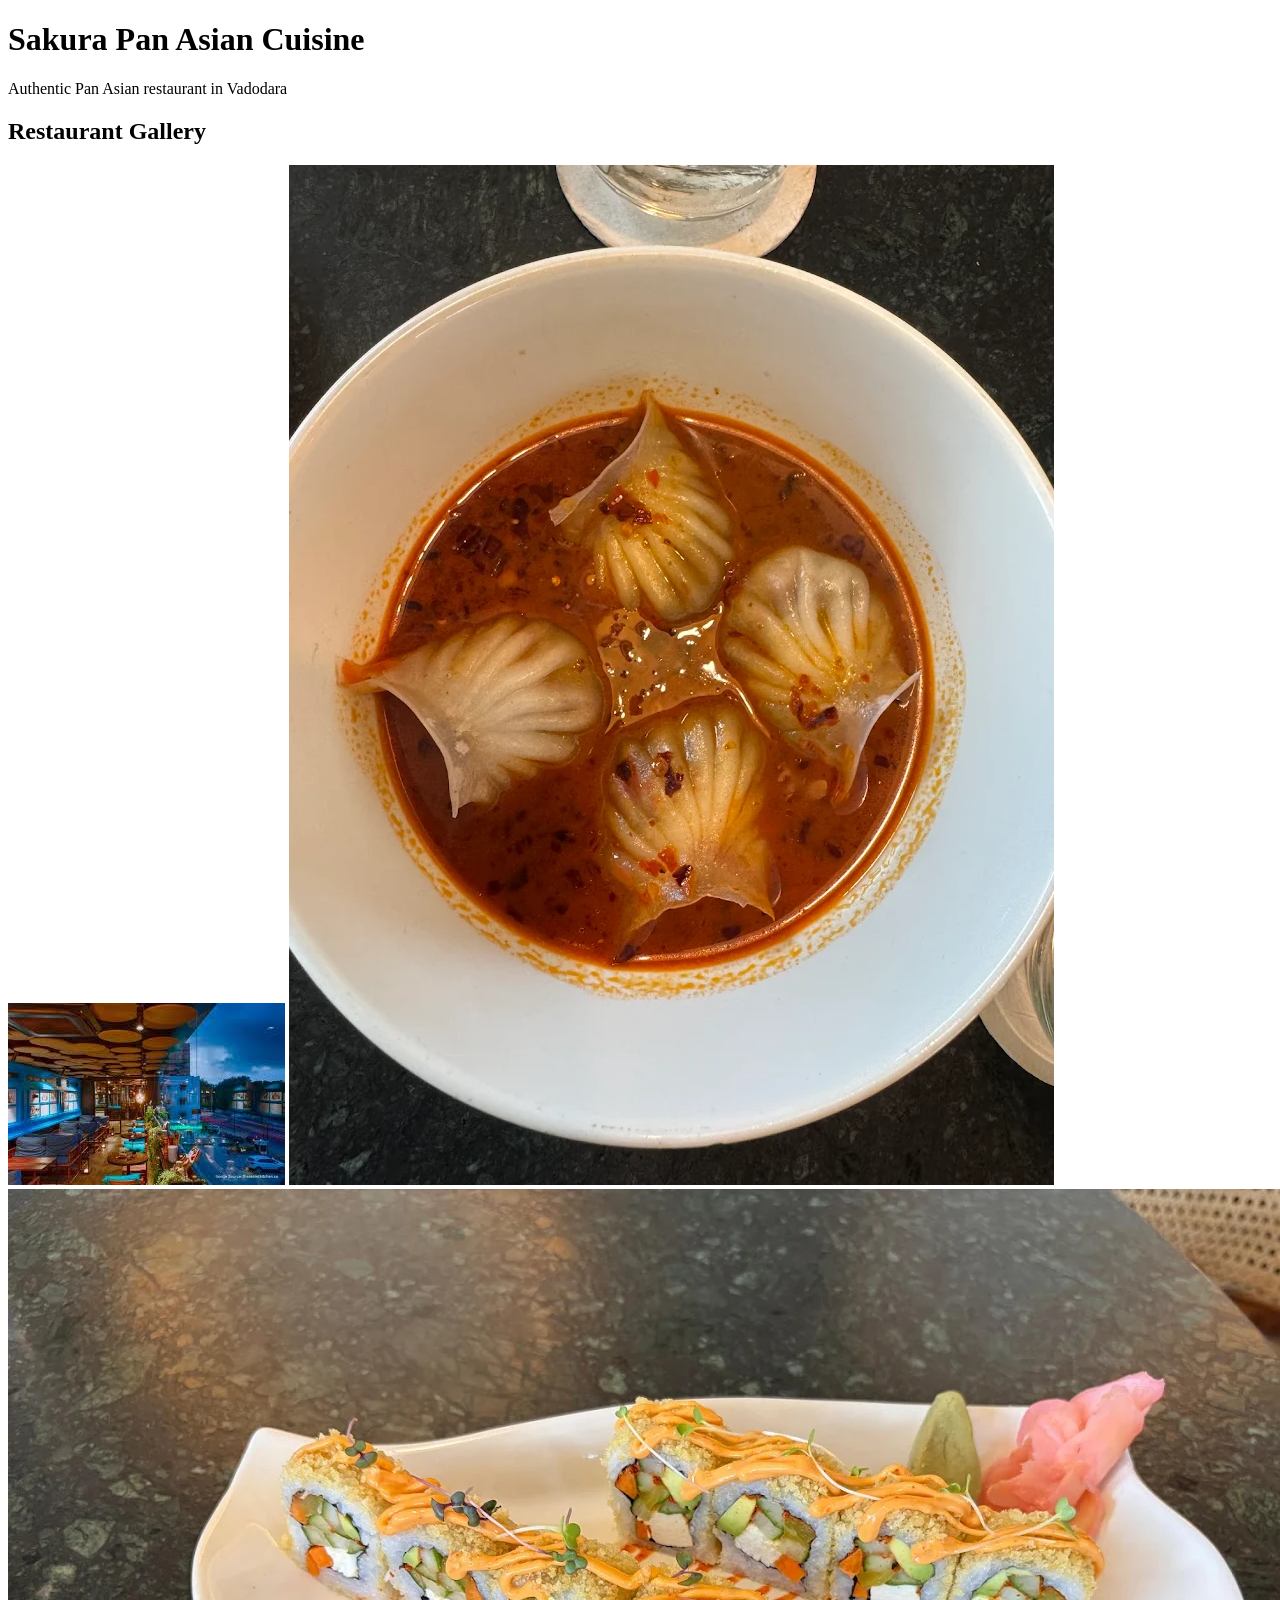
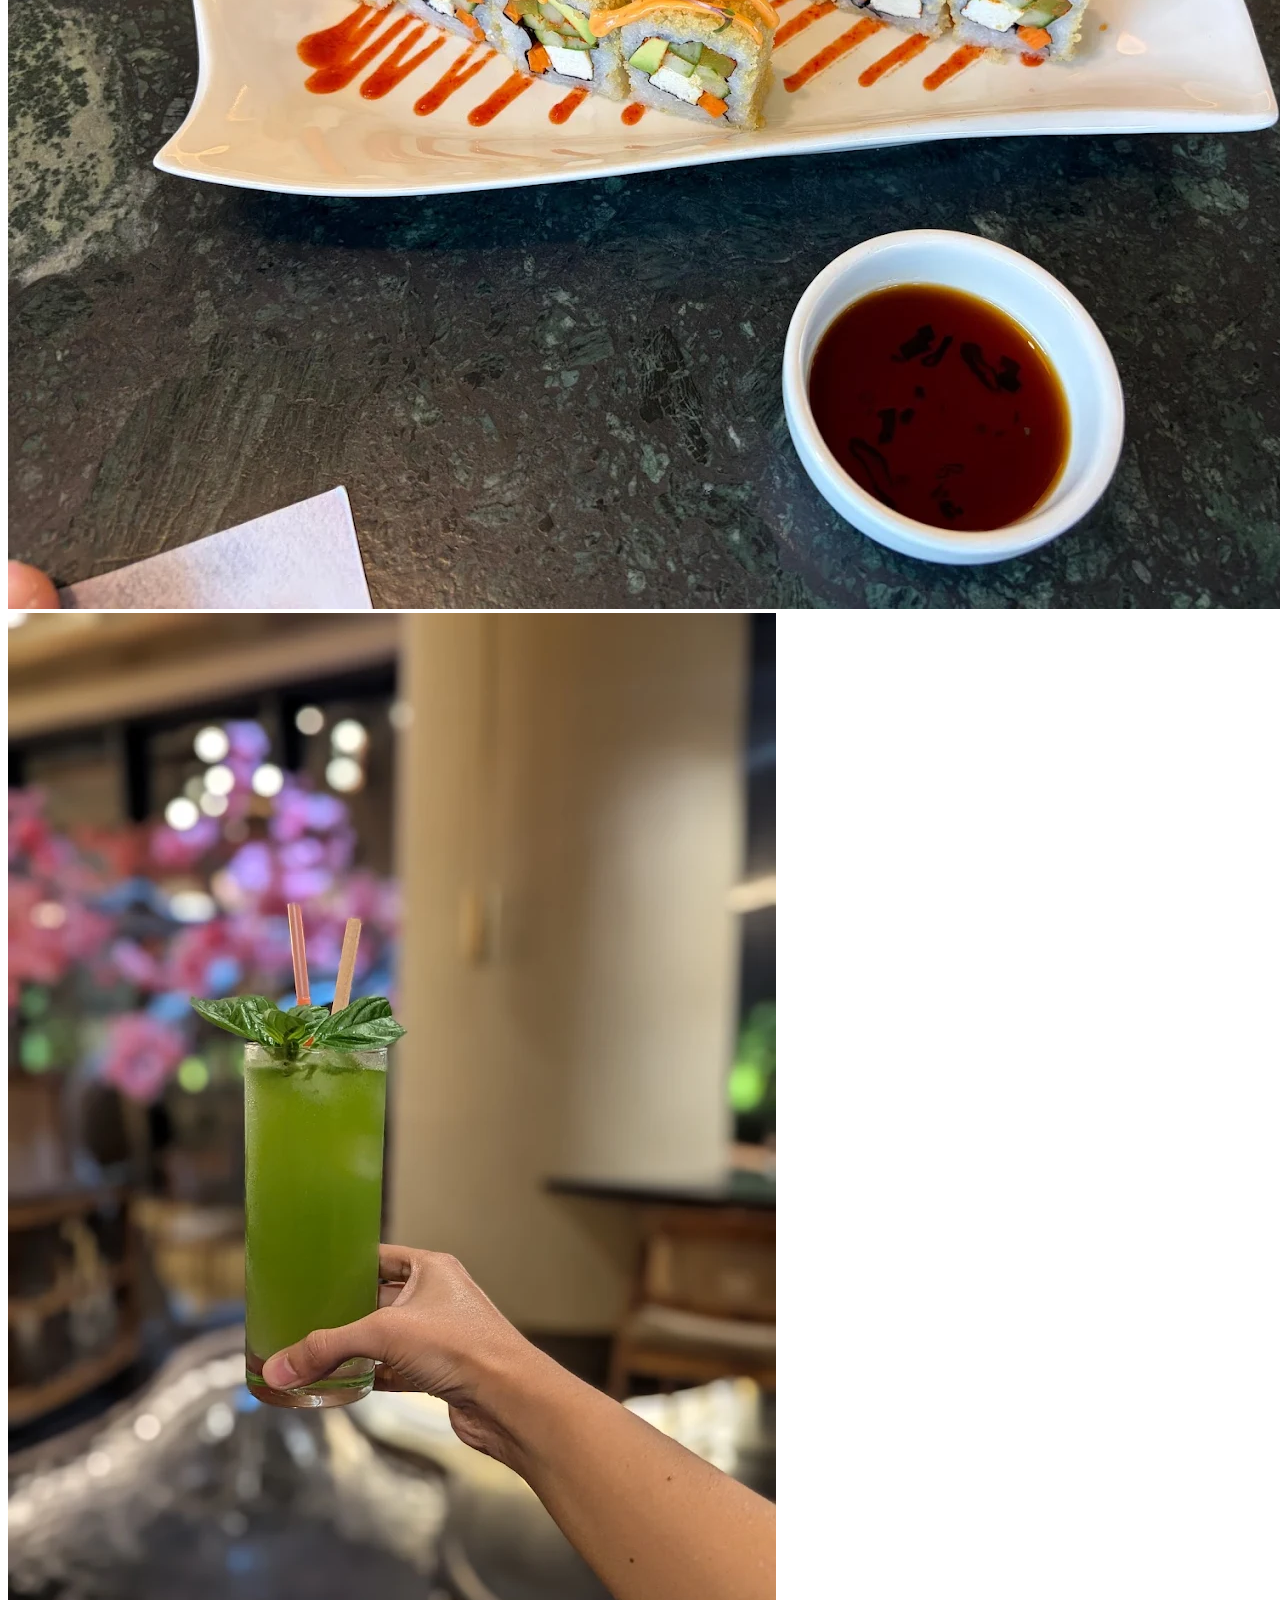
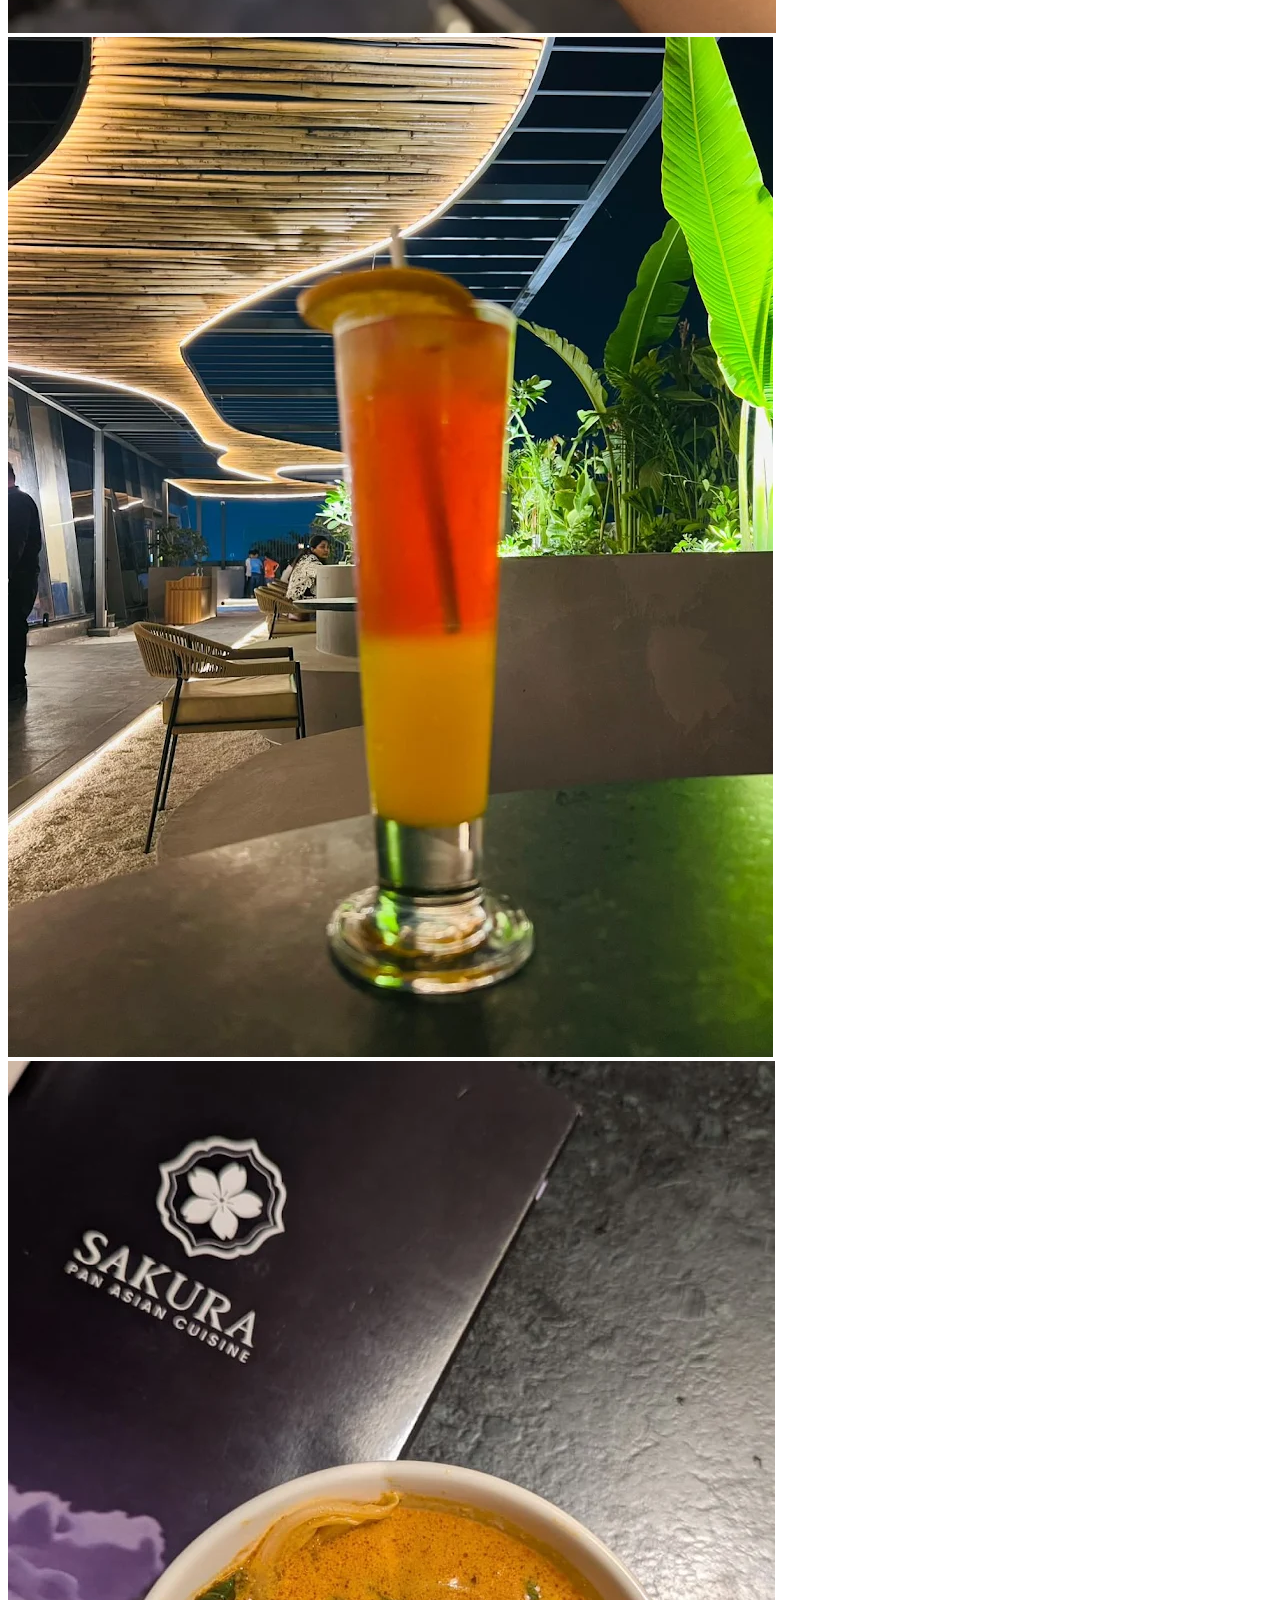
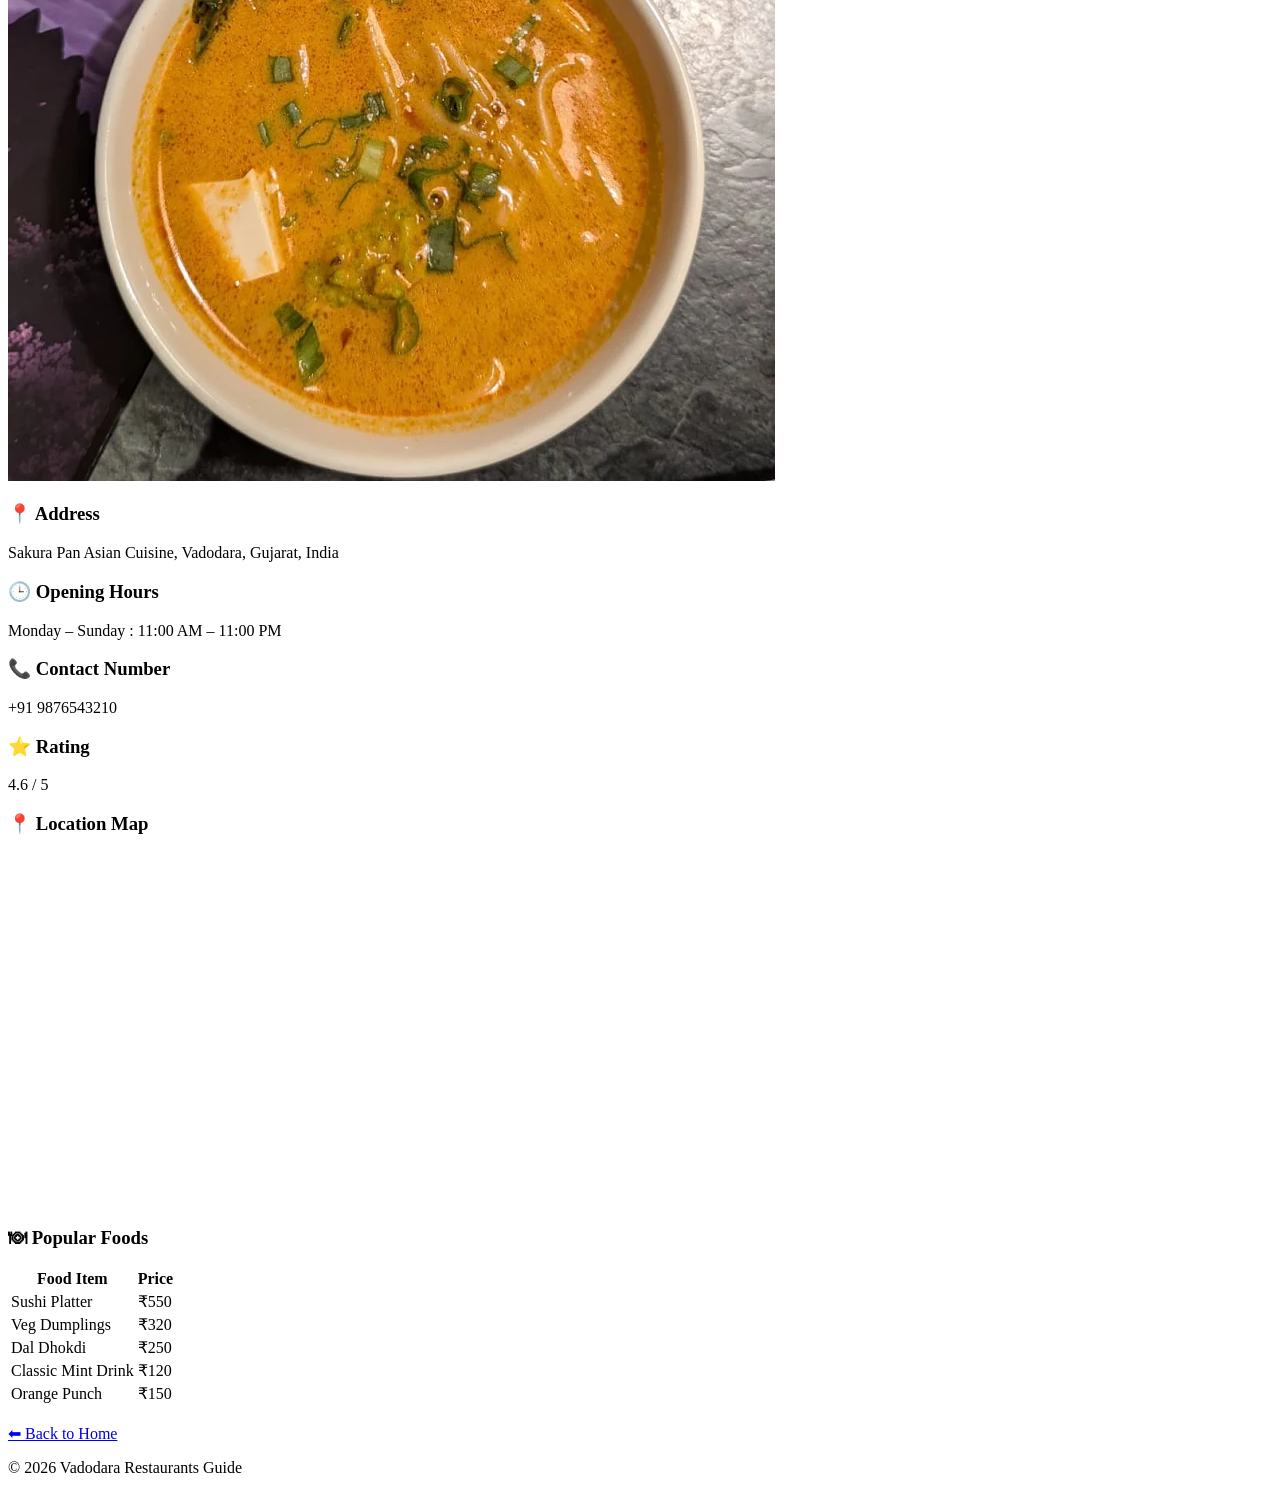
==== restaurant1.html @ da5581bd "first commit" ====
<!DOCTYPE html>
<html lang="en">

<head>
<meta charset="UTF-8">
<meta name="viewport" content="width=device-width, initial-scale=1.0">
<title>Sakura Pan Asian Cuisine</title>
<link rel="stylesheet" href="css/style.css">
</head>

<body>

<header>
<h1>Sakura Pan Asian Cuisine</h1>
<p>Authentic Pan Asian restaurant in Vadodara</p>
</header>

<div class="detail-container">

<h2>Restaurant Gallery</h2>

<div class="gallery">
<img src="images/Sakura Pan Asian Cuisine.jpg" alt="Sakura Restaurant">
<img src="images/Sakura Pan Asian Cuisine-dumplings.webp" alt="Dumplings">
<img src="images/Sakura Pan Asian Cuisine-sushi.jpg" alt="Sushi">
</div>

<div class="gallery">
<img src="images/Sakura Pan Asian Cuisine-classik mint.jpg" alt="Classic Mint">
<img src="images/Sakura Pan Asian Cuisine-orangepunch.jpg" alt="Orange Punch">
<img src="images/Sakura Pan Asian Cuisine-dal dhokdi.webp" alt="Dal Dhokdi">
</div>

<h3>📍 Address</h3>
<p>Sakura Pan Asian Cuisine, Vadodara, Gujarat, India</p>

<h3>🕒 Opening Hours</h3>
<p>Monday – Sunday : 11:00 AM – 11:00 PM</p>

<h3>📞 Contact Number</h3>
<p>+91 9876543210</p>

<h3>⭐ Rating</h3>
<p>4.6 / 5</p>

<h3>📍 Location Map</h3>

<iframe 
src="https://www.google.com/maps/embed?pb=!1m18!1m12!1m3!1d3690.877623888001!2d73.168568!3d22.320467500000003!2m3!1f0!2f0!3f0!3m2!1i1024!2i768!4f13.1!3m3!1m2!1s0x395fc9fd49e3a59b%3A0xa7b696b53c70025f!2sSakura%20Pan%20Asian%20Cuisine!5e0!3m2!1sen!2sin!4v1772861157012!5m2!1sen!2sin"
width="100%"
height="350"
style="border:0;"
allowfullscreen=""
loading="lazy">
</iframe>

<div class="menu">

<h3>🍽 Popular Foods</h3>

<table>

<tr>
<th>Food Item</th>
<th>Price</th>
</tr>

<tr>
<td>Sushi Platter</td>
<td>₹550</td>
</tr>

<tr>
<td>Veg Dumplings</td>
<td>₹320</td>
</tr>

<tr>
<td>Dal Dhokdi</td>
<td>₹250</td>
</tr>

<tr>
<td>Classic Mint Drink</td>
<td>₹120</td>
</tr>

<tr>
<td>Orange Punch</td>
<td>₹150</td>
</tr>

</table>

</div>

<br>

<a href="index.html">⬅ Back to Home</a>

</div>

<footer>
<p>© 2026 Vadodara Restaurants Guide</p>
</footer>

</body>
</html>
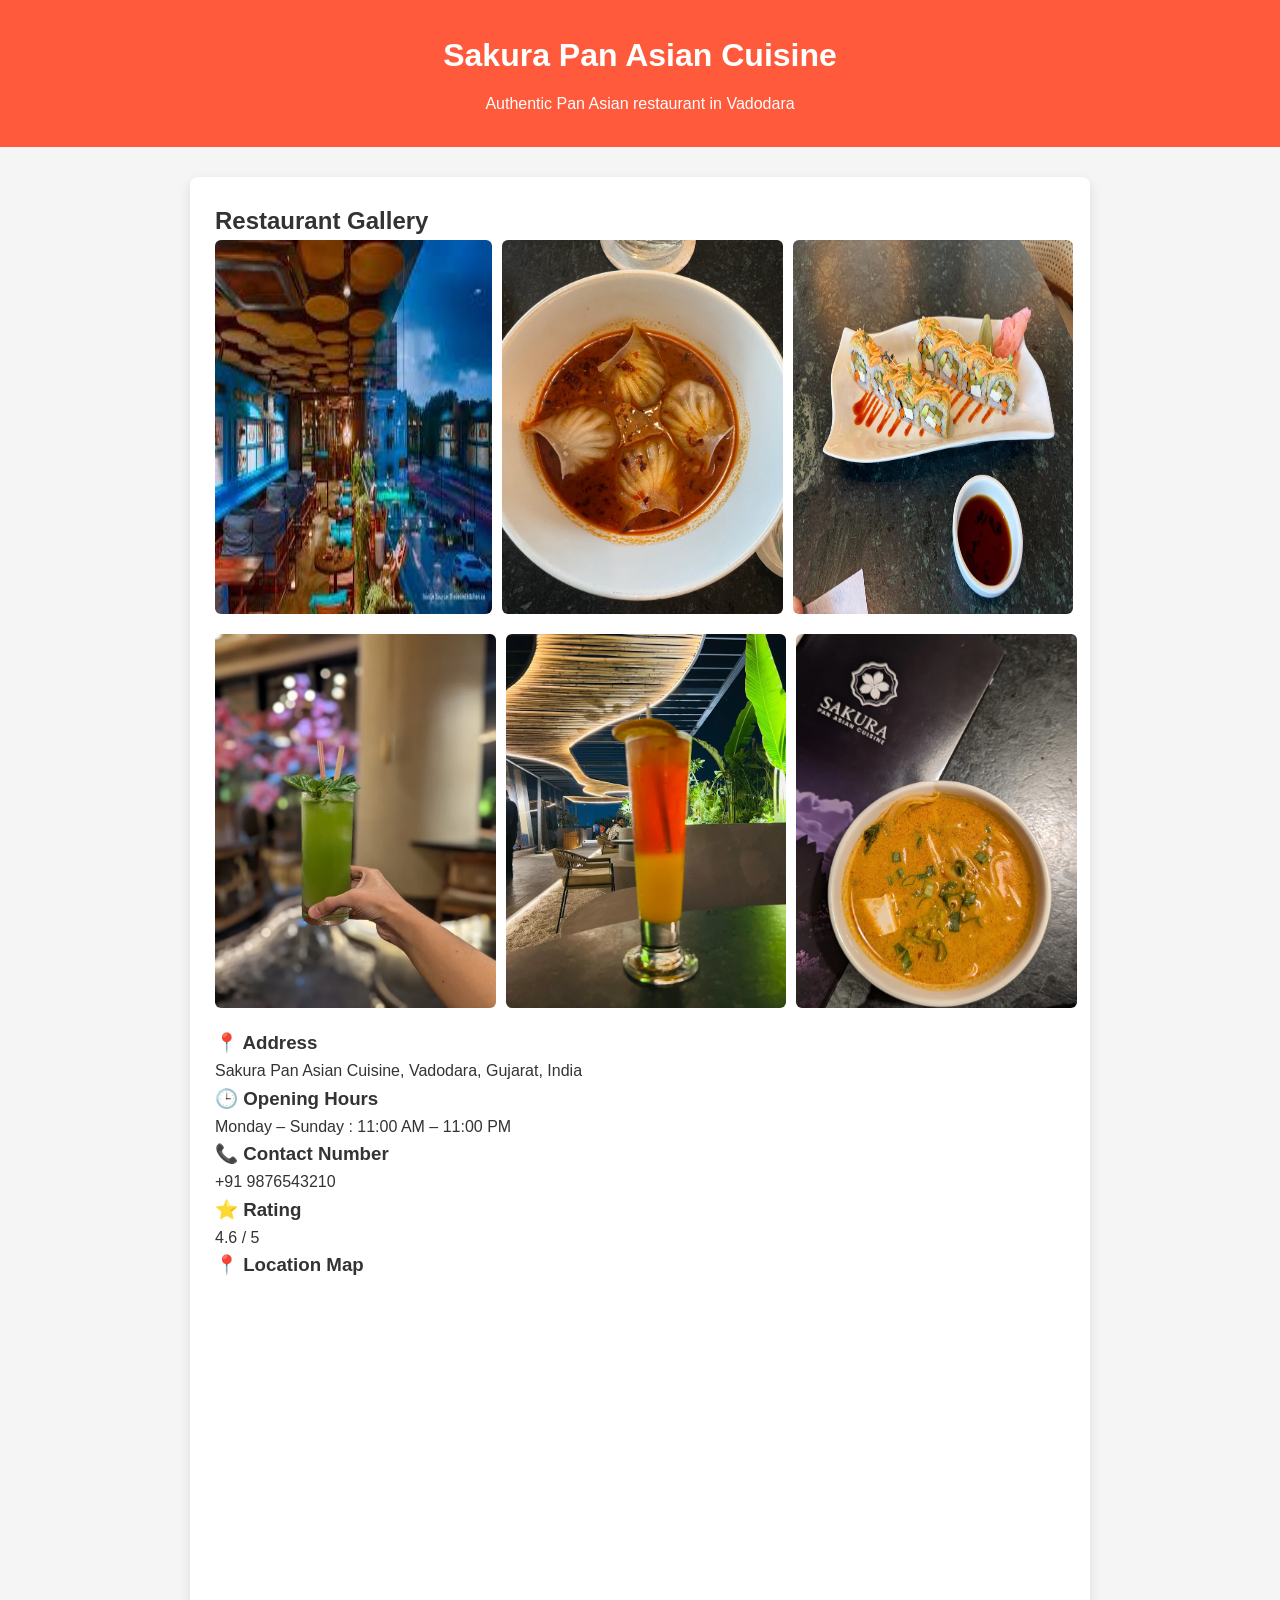
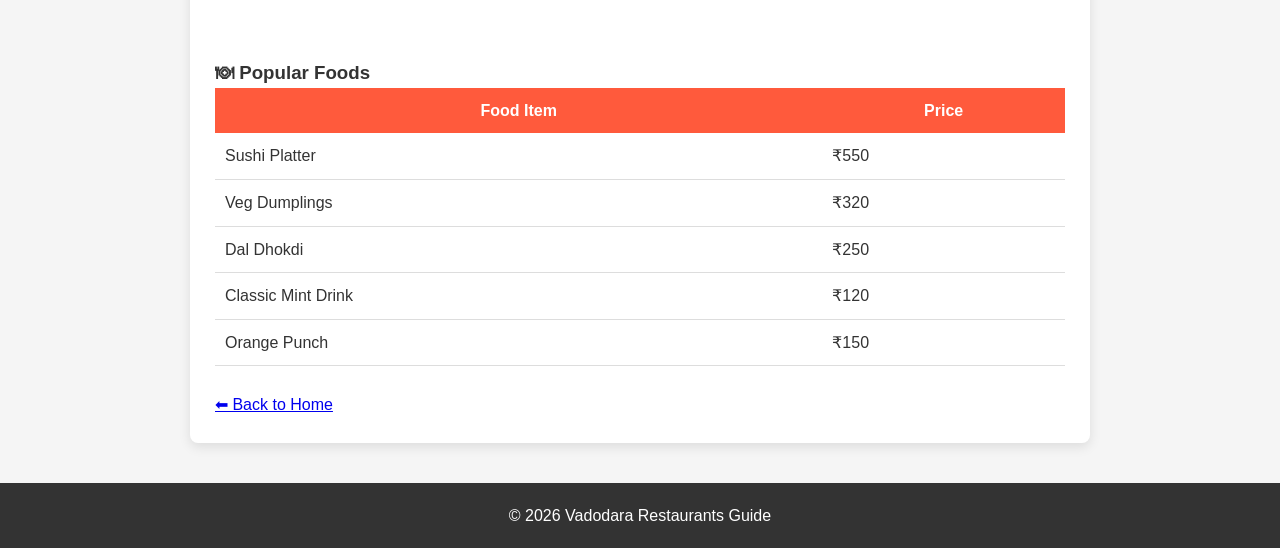
==== commit 393da520: "Fix CSS path" ====
--- a/restaurant1.html
+++ b/restaurant1.html
@@ -5,7 +5,7 @@
 <meta charset="UTF-8">
 <meta name="viewport" content="width=device-width, initial-scale=1.0">
 <title>Sakura Pan Asian Cuisine</title>
-<link rel="stylesheet" href="css/style.css">
+<link rel="stylesheet" href="CSS/style.css">
 </head>
 
 <body>
--- a/CSS/style.css
+++ b/CSS/style.css
@@ -0,0 +1,178 @@
+/* Reset default browser styles */
+
+*{
+margin:0;
+padding:0;
+box-sizing:border-box;
+font-family: Arial, Helvetica, sans-serif;
+}
+
+/* Body */
+
+body{
+background:#f5f5f5;
+color:#333;
+line-height:1.6;
+}
+
+/* Header */
+
+header{
+background:#ff5a3c;
+color:white;
+text-align:center;
+padding:30px 20px;
+}
+
+header h1{
+font-size:32px;
+margin-bottom:10px;
+}
+
+header p{
+font-size:16px;
+}
+
+/* Restaurant Container */
+
+.restaurant-container{
+display:flex;
+flex-wrap:wrap;
+justify-content:center;
+gap:25px;
+padding:40px;
+}
+
+/* Restaurant Card */
+
+.card{
+background:white;
+width:260px;
+border-radius:10px;
+overflow:hidden;
+text-decoration:none;
+color:#333;
+box-shadow:0 4px 10px rgba(0,0,0,0.1);
+transition:0.3s;
+}
+
+/* Card Image */
+
+.card img{
+width:100%;
+height:170px;
+object-fit:cover;
+}
+
+/* Card Content */
+
+.card-content{
+padding:15px;
+}
+
+.card-content h2{
+font-size:20px;
+margin-bottom:8px;
+}
+
+.card-content p{
+font-size:14px;
+margin-bottom:10px;
+color:#666;
+}
+
+/* Rating */
+
+.rating{
+color:#ff5a3c;
+font-weight:bold;
+}
+
+/* Hover Effect */
+
+.card:hover{
+transform:translateY(-8px);
+box-shadow:0 10px 25px rgba(0,0,0,0.2);
+}
+
+/* Footer */
+
+footer{
+text-align:center;
+padding:20px;
+background:#333;
+color:white;
+margin-top:40px;
+}
+
+/* ----------------------------- */
+/* Restaurant Detail Page Styles */
+/* ----------------------------- */
+
+.detail-container{
+max-width:900px;
+margin:auto;
+background:white;
+padding:25px;
+margin-top:30px;
+border-radius:8px;
+box-shadow:0 4px 12px rgba(0,0,0,0.1);
+}
+
+/* Image Gallery */
+
+.gallery{
+display:flex;
+gap:10px;
+margin-bottom:20px;
+}
+
+.gallery img{
+width:33%;
+border-radius:6px;
+}
+
+/* Menu Table */
+
+.menu{
+margin-top:20px;
+}
+
+.menu table{
+width:100%;
+border-collapse:collapse;
+}
+
+.menu th{
+background:#ff5a3c;
+color:white;
+padding:10px;
+}
+
+.menu td{
+padding:10px;
+border-bottom:1px solid #ddd;
+}
+
+/* Responsive Design */
+
+@media(max-width:768px){
+
+.restaurant-container{
+flex-direction:column;
+align-items:center;
+}
+
+.card{
+width:90%;
+}
+
+.gallery{
+flex-direction:column;
+}
+
+.gallery img{
+width:100%;
+}
+
+}
